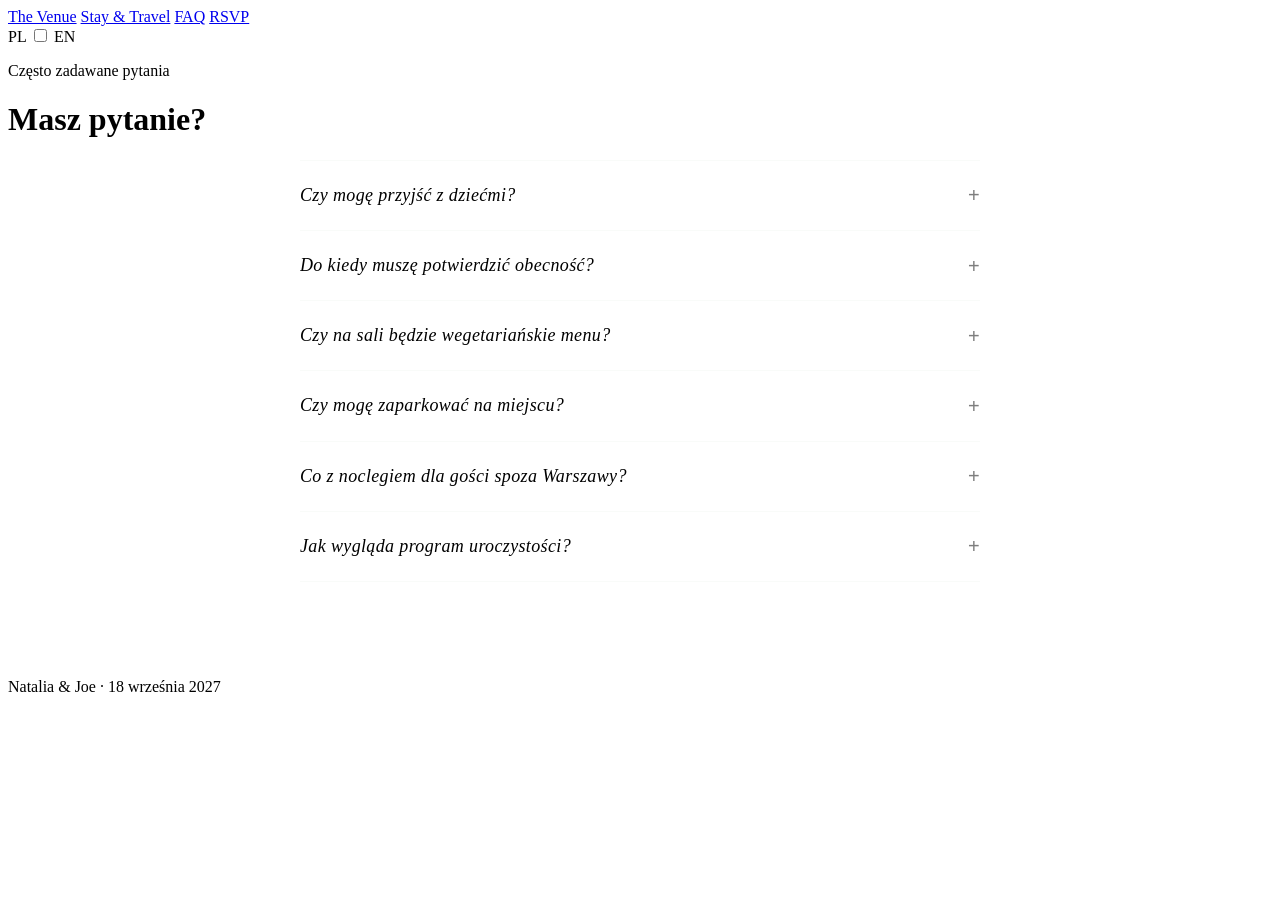
==== faq.html @ 813e8705 "Add files via upload" ====
<!DOCTYPE html>
<html lang="pl">
<head>
  <meta charset="UTF-8">
  <meta name="viewport" content="width=device-width, initial-scale=1.0">
  <title>FAQ · Natalia & Joe</title>
  <link rel="stylesheet" href="assets/style.css">
  <style>
    .faq-list { max-width: 680px; margin: 0 auto; padding: 0 24px 80px; }

    .faq-item {
      border-bottom: 1px solid rgba(205,217,204,0.12);
      overflow: hidden;
    }

    .faq-item:first-child { border-top: 1px solid rgba(205,217,204,0.12); }

    .faq-question {
      width: 100%;
      background: none;
      border: none;
      color: var(--green-light);
      font-family: 'Cormorant Garamond', serif;
      font-size: 18px;
      font-weight: 300;
      font-style: italic;
      text-align: left;
      padding: 22px 40px 22px 0;
      cursor: pointer;
      position: relative;
      letter-spacing: 0.02em;
      line-height: 1.4;
    }

    .faq-question::after {
      content: '+';
      position: absolute;
      right: 0;
      top: 50%;
      transform: translateY(-50%);
      font-family: 'Poppins', sans-serif;
      font-style: normal;
      font-size: 20px;
      font-weight: 300;
      opacity: 0.5;
      transition: transform 0.35s, opacity 0.3s;
    }

    .faq-item.open .faq-question::after {
      transform: translateY(-50%) rotate(45deg);
      opacity: 0.8;
    }

    .faq-answer {
      max-height: 0;
      overflow: hidden;
      transition: max-height 0.4s ease, padding 0.4s ease;
      padding: 0;
    }

    .faq-item.open .faq-answer {
      max-height: 300px;
      padding-bottom: 22px;
    }

    .faq-answer p {
      font-size: 13px;
      line-height: 1.85;
      opacity: 0.7;
    }
  </style>
</head>
<body>

  <nav class="nav">
    <a href="venue.html" data-t="nav_venue">The Venue</a>
    <a href="travel.html" data-t="nav_travel">Stay &amp; Travel</a>
    <a href="faq.html" data-t="nav_faq" style="opacity:1;font-weight:400;">FAQ</a>
    <a href="rsvp.html" class="nav-rsvp" data-t="nav_rsvp">RSVP</a>
    <div class="lang-toggle">
      <span class="lang-lbl lang-lbl-pl">PL</span>
      <label class="toggle-wrap">
        <input type="checkbox" class="lang-switch-input">
        <span class="slider-track"></span>
      </label>
      <span class="lang-lbl lang-lbl-en">EN</span>
    </div>
  </nav>

  <div class="page-wrap">
    <div class="section-header fade-in">
      <p class="section-eyebrow" data-t="faq_eyebrow">Często zadawane pytania</p>
      <h1 class="section-title" data-t="faq_title">Masz pytanie?</h1>
      <div class="section-divider"></div>
    </div>

    <div class="faq-list fade-in">
      <div class="faq-item">
        <button class="faq-question" data-t="faq_q1">Czy mogę przyjść z dziećmi?</button>
        <div class="faq-answer"><p data-t="faq_a1">Wesele jest imprezą dla dorosłych...</p></div>
      </div>
      <div class="faq-item">
        <button class="faq-question" data-t="faq_q2">Do kiedy muszę potwierdzić obecność?</button>
        <div class="faq-answer"><p data-t="faq_a2">Prosimy o wypełnienie formularza RSVP...</p></div>
      </div>
      <div class="faq-item">
        <button class="faq-question" data-t="faq_q3">Czy na sali będzie wegetariańskie menu?</button>
        <div class="faq-answer"><p data-t="faq_a3">Tak — zadbamy o pełnowartościowe opcje...</p></div>
      </div>
      <div class="faq-item">
        <button class="faq-question" data-t="faq_q4">Czy mogę zaparkować na miejscu?</button>
        <div class="faq-answer"><p data-t="faq_a4">Tak, parking jest bezpłatny...</p></div>
      </div>
      <div class="faq-item">
        <button class="faq-question" data-t="faq_q5">Co z noclegiem dla gości spoza Warszawy?</button>
        <div class="faq-answer"><p data-t="faq_a5">Szczegóły znajdziesz na podstronie Stay &amp; Travel...</p></div>
      </div>
      <div class="faq-item">
        <button class="faq-question" data-t="faq_q6">Jak wygląda program uroczystości?</button>
        <div class="faq-answer"><p data-t="faq_a6">14:00 — ceremonia w ogrodzie...</p></div>
      </div>
    </div>
  </div>

  <footer>
    <p data-t="footer">Natalia &amp; Joe · 18 września 2027</p>
  </footer>

  <script src="assets/main.js"></script>
  <script>
    document.querySelectorAll('.faq-question').forEach(btn => {
      btn.addEventListener('click', () => {
        const item = btn.parentElement;
        const isOpen = item.classList.contains('open');
        document.querySelectorAll('.faq-item.open').forEach(el => el.classList.remove('open'));
        if (!isOpen) item.classList.add('open');
      });
    });
  </script>
</body>
</html>
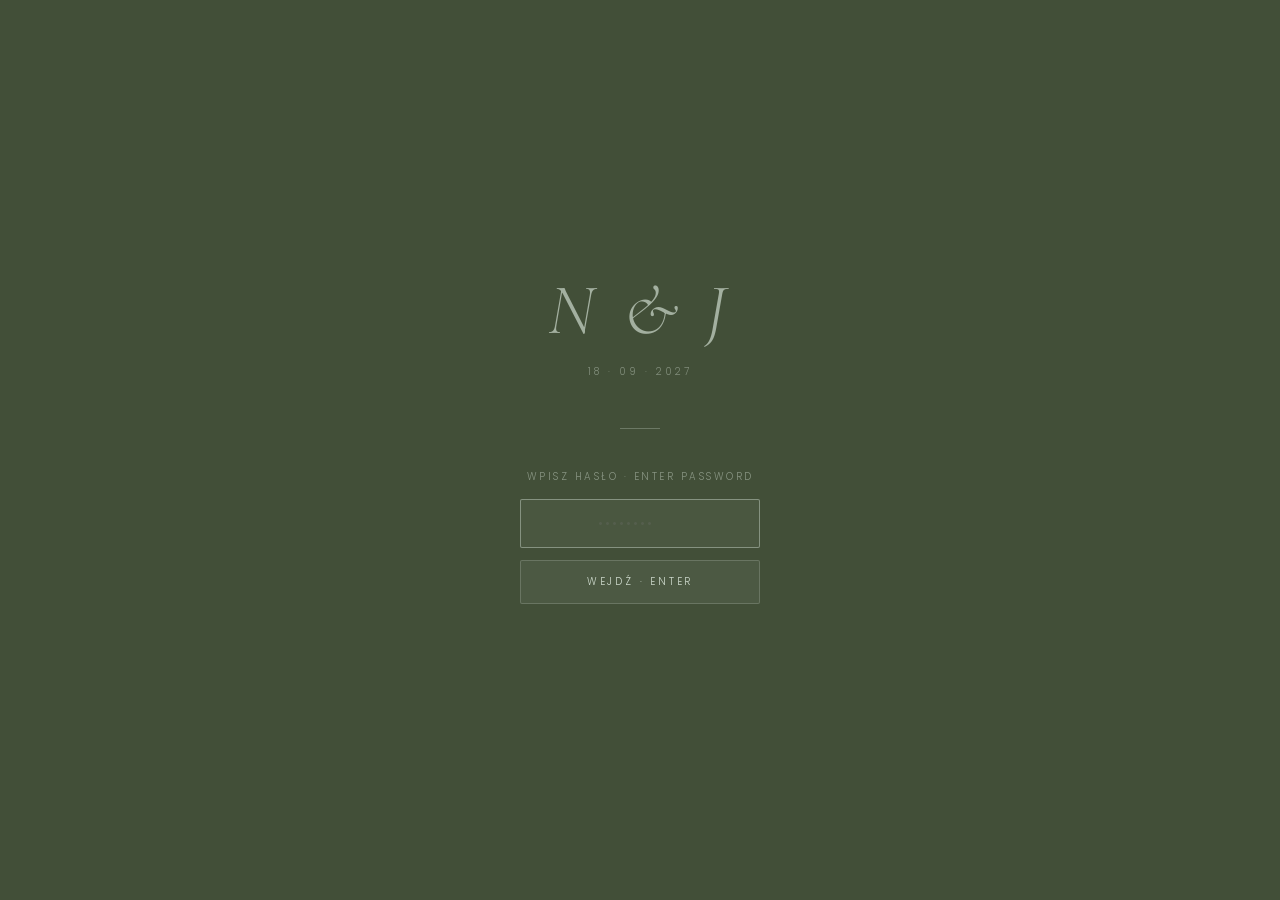
==== commit 8d15b945: "Add files via upload" ====
--- a/faq.html
+++ b/faq.html
@@ -1,6 +1,7 @@
 <!DOCTYPE html>
 <html lang="pl">
 <head>
+  <script>if(sessionStorage.getItem("wauth")!=="1"){window.location.href="password.html";}</script>
   <meta charset="UTF-8">
   <meta name="viewport" content="width=device-width, initial-scale=1.0">
   <title>FAQ · Natalia & Joe</title>
--- a/assets/style.css
+++ b/assets/style.css
@@ -0,0 +1,254 @@
+@import url('https://fonts.googleapis.com/css2?family=Cormorant+Garamond:ital,wght@0,300;0,400;1,300;1,400&family=Poppins:wght@300;400&display=swap');
+
+:root {
+  --green-dark: #424f38;
+  --green-mid: #384430;
+  --green-light: #cdd9cc;
+  --green-muted: rgba(205, 217, 204, 0.6);
+  --green-faint: rgba(205, 217, 204, 0.15);
+  --cream: #f5f2ec;
+  --text-dark: #2c3620;
+}
+
+*, *::before, *::after { margin: 0; padding: 0; box-sizing: border-box; }
+
+html { scroll-behavior: smooth; }
+
+body {
+  background: var(--green-dark);
+  color: var(--green-light);
+  font-family: 'Poppins', sans-serif;
+  font-weight: 300;
+  min-height: 100vh;
+}
+
+/* ── NAV ── */
+.nav {
+  display: flex;
+  align-items: center;
+  justify-content: center;
+  gap: 48px;
+  padding: 22px 48px;
+  position: fixed;
+  top: 0; left: 0; right: 0;
+  z-index: 100;
+  background: transparent;
+  transition: background 0.4s;
+}
+
+.nav.scrolled {
+  background: rgba(58, 74, 45, 0.95);
+  backdrop-filter: blur(8px);
+}
+
+.nav a {
+  color: var(--green-light);
+  text-decoration: none;
+  font-family: 'Poppins', sans-serif;
+  font-weight: 300;
+  font-size: 11px;
+  letter-spacing: 0.22em;
+  text-transform: uppercase;
+  opacity: 0.82;
+  transition: opacity 0.25s;
+}
+
+.nav a:hover { opacity: 1; }
+
+.nav a.active { opacity: 1; }
+
+.nav-rsvp {
+  border: 1px solid var(--green-light);
+  padding: 6px 20px;
+  border-radius: 20px;
+  opacity: 1 !important;
+  transition: background 0.25s !important;
+}
+
+.nav-rsvp:hover {
+  background: rgba(205, 217, 204, 0.12);
+}
+
+.lang-toggle {
+  position: absolute;
+  right: 48px;
+  top: 50%;
+  transform: translateY(-50%);
+  display: flex;
+  align-items: center;
+  gap: 8px;
+}
+
+.lang-lbl {
+  color: var(--green-light);
+  font-size: 10px;
+  font-family: 'Poppins', sans-serif;
+  letter-spacing: 0.15em;
+  font-weight: 300;
+  transition: opacity 0.3s;
+  cursor: pointer;
+}
+
+.toggle-wrap {
+  position: relative;
+  width: 38px;
+  height: 20px;
+  cursor: pointer;
+}
+
+.toggle-wrap input { opacity: 0; width: 0; height: 0; position: absolute; }
+
+.slider-track {
+  position: absolute;
+  inset: 0;
+  background: rgba(205, 217, 204, 0.18);
+  border: 1px solid rgba(205, 217, 204, 0.4);
+  border-radius: 10px;
+  transition: background 0.3s;
+}
+
+.slider-track::before {
+  content: '';
+  position: absolute;
+  width: 14px;
+  height: 14px;
+  left: 2px;
+  top: 2px;
+  background: var(--green-light);
+  border-radius: 50%;
+  transition: transform 0.3s;
+}
+
+.toggle-wrap input:checked + .slider-track::before {
+  transform: translateX(18px);
+}
+
+/* ── PAGE WRAPPER (subpages) ── */
+.page-wrap {
+  padding-top: 100px;
+  min-height: 100vh;
+}
+
+/* ── SECTION HEADER ── */
+.section-header {
+  text-align: center;
+  padding: 60px 24px 40px;
+}
+
+.section-eyebrow {
+  font-family: 'Poppins', sans-serif;
+  font-size: 10px;
+  font-weight: 300;
+  letter-spacing: 0.3em;
+  text-transform: uppercase;
+  opacity: 0.55;
+  margin-bottom: 14px;
+}
+
+.section-title {
+  font-family: 'Cormorant Garamond', serif;
+  font-size: clamp(36px, 5vw, 56px);
+  font-weight: 300;
+  font-style: italic;
+  color: var(--green-light);
+  line-height: 1.15;
+}
+
+.section-divider {
+  width: 48px;
+  height: 1px;
+  background: var(--green-muted);
+  margin: 22px auto 0;
+}
+
+/* ── CONTENT CARD ── */
+.content-card {
+  max-width: 760px;
+  margin: 0 auto 32px;
+  padding: 0 24px;
+}
+
+.content-block {
+  background: rgba(205, 217, 204, 0.06);
+  border: 1px solid rgba(205, 217, 204, 0.14);
+  border-radius: 2px;
+  padding: 36px 40px;
+  margin-bottom: 20px;
+}
+
+.content-block h3 {
+  font-family: 'Cormorant Garamond', serif;
+  font-size: 22px;
+  font-weight: 300;
+  font-style: italic;
+  color: var(--green-light);
+  margin-bottom: 14px;
+  letter-spacing: 0.03em;
+}
+
+.content-block p {
+  font-family: 'Poppins', sans-serif;
+  font-size: 13px;
+  font-weight: 300;
+  line-height: 1.85;
+  color: var(--green-light);
+  opacity: 0.78;
+}
+
+.content-block p + p { margin-top: 12px; }
+
+/* ── ICON ROW ── */
+.icon-row {
+  display: flex;
+  gap: 12px;
+  align-items: flex-start;
+  margin-bottom: 20px;
+}
+
+.icon-badge {
+  width: 40px;
+  height: 40px;
+  border: 1px solid rgba(205, 217, 204, 0.25);
+  border-radius: 50%;
+  display: flex;
+  align-items: center;
+  justify-content: center;
+  flex-shrink: 0;
+  font-size: 16px;
+}
+
+/* ── FADE-IN ANIMATION ── */
+.fade-in {
+  opacity: 0;
+  transform: translateY(22px);
+  transition: opacity 0.7s ease, transform 0.7s ease;
+}
+
+.fade-in.visible {
+  opacity: 1;
+  transform: translateY(0);
+}
+
+/* ── FOOTER ── */
+footer {
+  text-align: center;
+  padding: 48px 24px 40px;
+  border-top: 1px solid rgba(205, 217, 204, 0.1);
+  margin-top: 60px;
+}
+
+footer p {
+  font-size: 11px;
+  letter-spacing: 0.2em;
+  text-transform: uppercase;
+  opacity: 0.4;
+}
+
+/* ── RESPONSIVE ── */
+@media (max-width: 680px) {
+  .nav { gap: 20px; padding: 18px 20px; }
+  .nav a { font-size: 9.5px; letter-spacing: 0.15em; }
+  .nav-rsvp { padding: 5px 14px; }
+  .lang-toggle { right: 20px; }
+  .content-block { padding: 24px 20px; }
+}
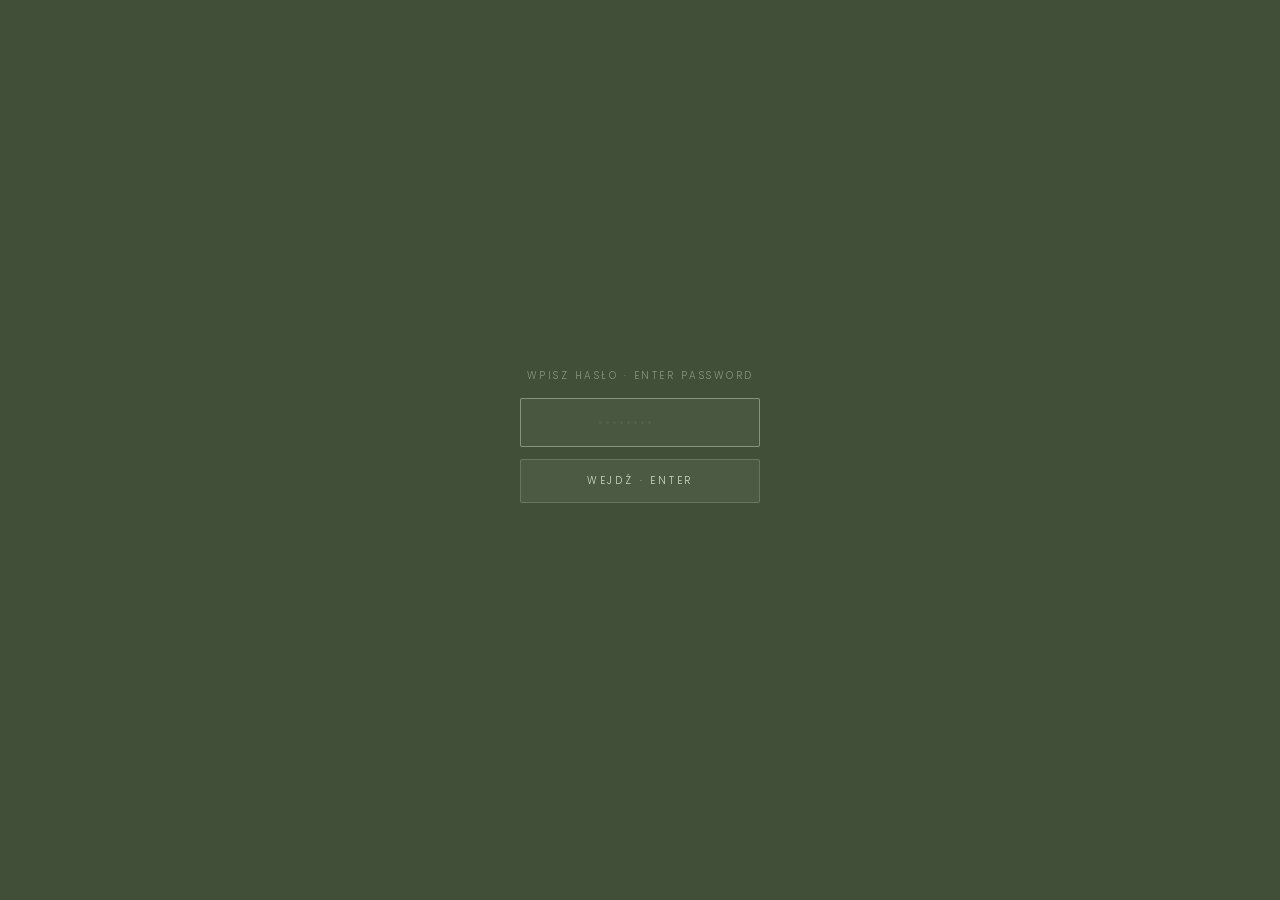
==== commit 8c8537f2: "Add files via upload" ====
--- a/faq.html
+++ b/faq.html
@@ -123,6 +123,8 @@
     </div>
   </div>
 
+  <a href="index.html" class="back-home" data-t="back_home">Powrót na stronę główną</a>
+
   <footer>
     <p data-t="footer">Natalia &amp; Joe · 18 września 2027</p>
   </footer>
--- a/assets/style.css
+++ b/assets/style.css
@@ -229,6 +229,23 @@
   transform: translateY(0);
 }
 
+/* ── BACK TO HOME ── */
+.back-home {
+  display: block;
+  text-align: center;
+  margin: 12px auto 0;
+  font-size: 11px;
+  letter-spacing: 0.15em;
+  text-transform: uppercase;
+  color: var(--green-light);
+  opacity: 0.6;
+  text-decoration: underline;
+  text-underline-offset: 4px;
+  transition: opacity 0.25s;
+}
+
+.back-home:hover { opacity: 0.95; }
+
 /* ── FOOTER ── */
 footer {
   text-align: center;
@@ -246,9 +263,33 @@
 
 /* ── RESPONSIVE ── */
 @media (max-width: 680px) {
-  .nav { gap: 20px; padding: 18px 20px; }
-  .nav a { font-size: 9.5px; letter-spacing: 0.15em; }
-  .nav-rsvp { padding: 5px 14px; }
-  .lang-toggle { right: 20px; }
+  .nav {
+    flex-wrap: wrap;
+    gap: 10px 16px;
+    padding: 14px 16px 12px;
+    row-gap: 10px;
+  }
+  .nav a {
+    font-size: 9px;
+    letter-spacing: 0.1em;
+  }
+  .nav-rsvp { padding: 5px 12px; }
+  .lang-toggle {
+    position: static;
+    transform: none;
+    order: 10;
+    width: 100%;
+    justify-content: center;
+    margin-top: 2px;
+  }
   .content-block { padding: 24px 20px; }
 }
+
+@media (max-width: 380px) {
+  .nav { gap: 8px 10px; }
+  .nav a { font-size: 8px; }
+}
+
+@media (max-width: 680px) {
+  .page-wrap { padding-top: 86px; }
+}
